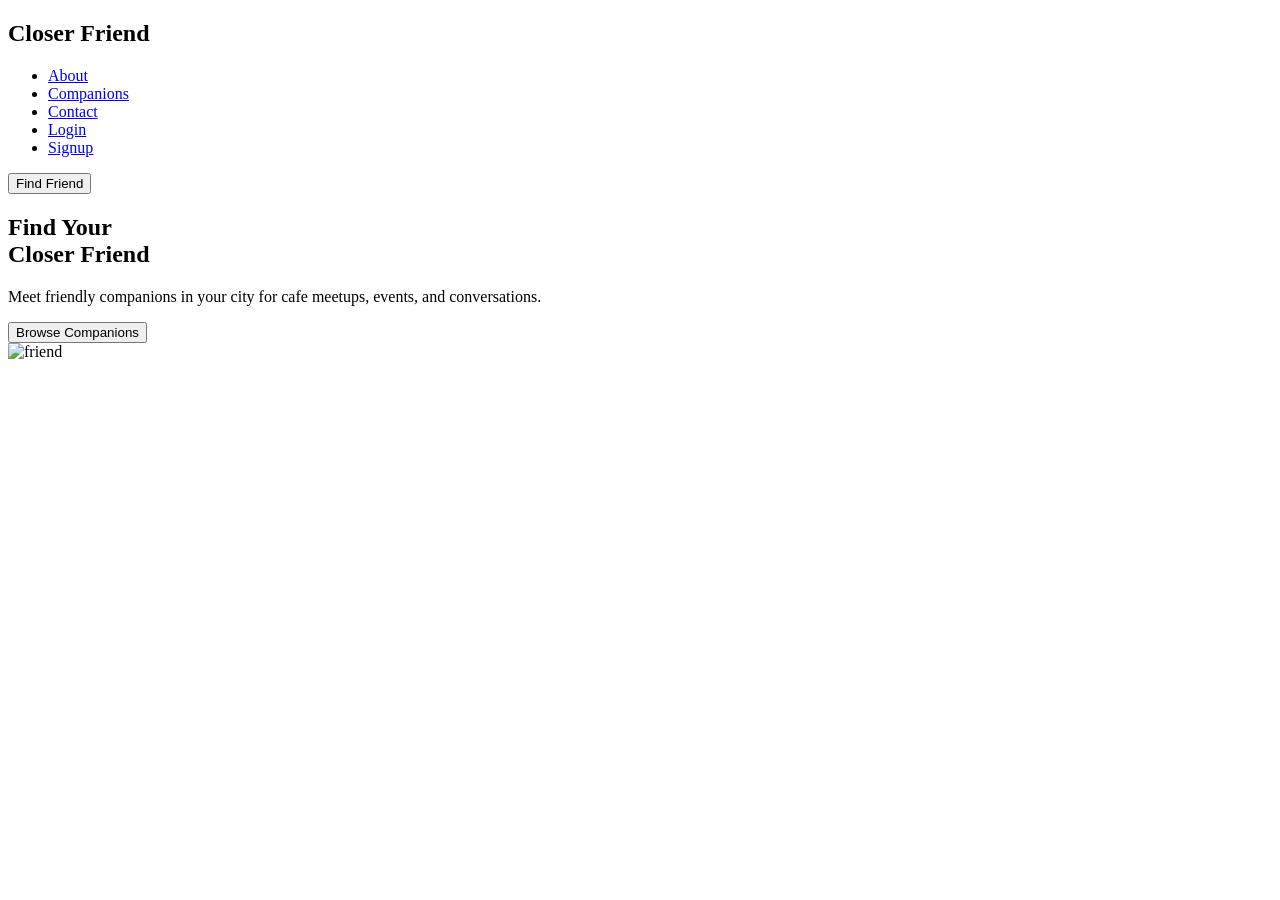
==== index.html @ 2f9b7b03 "Add files via upload" ====
<!DOCTYPE html>
<html lang="en">
<head>
<meta charset="UTF-8">
<meta name="viewport" content="width=device-width, initial-scale=1.0">
<title>Closer Friend</title>
<link rel="stylesheet" href="css/style.css">
</head>

<body>

<header>
<nav class="navbar">
<h2 class="logo">Closer Friend</h2>

<ul class="nav-links">
<li><a href="about.html">About</a></li>
<li><a href="companions.html">Companions</a></li>
<li><a href="contact.html">Contact</a></li>
<li><a href="login.html">Login</a></li>
<li><a href="signup.html">Signup</a></li>
</ul>

<a href="companions.html">
<button class="btn">Find Friend</button>
</a>

</nav>
</header>

<section class="hero">

<div class="hero-text">
<h1>Find Your <br>Closer Friend</h1>

<p>
Meet friendly companions in your city for cafe meetups,
events, and conversations.
</p>

<a href="companions.html">
<button class="hero-btn">Browse Companions</button>
</a>

</div>

<div class="hero-img">
  <img src="images/friend.png" alt="friend">
</div>

</section>

</body>
</html>
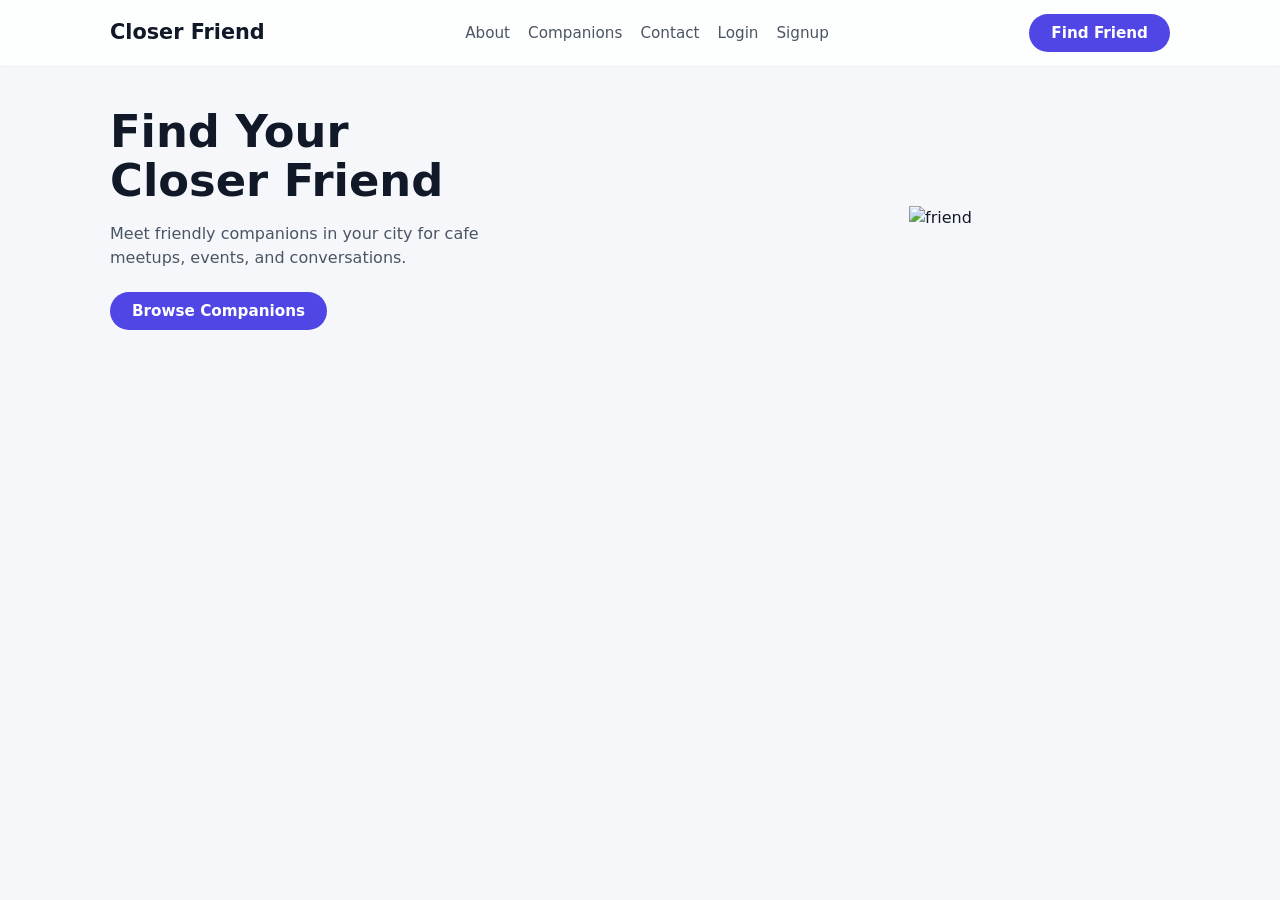
==== commit e2b4a5d5: "Update index.html" ====
--- a/index.html
+++ b/index.html
@@ -4,7 +4,7 @@
 <meta charset="UTF-8">
 <meta name="viewport" content="width=device-width, initial-scale=1.0">
 <title>Closer Friend</title>
-<link rel="stylesheet" href="css/style.css">
+<link rel="stylesheet" href="style.css">
 </head>
 
 <body>
@@ -52,3 +52,4 @@
 
 </body>
 </html>
+
--- a/style.css
+++ b/style.css
@@ -0,0 +1,406 @@
+/* ========== Global Reset & Base ========== */
+* {
+  margin: 0;
+  padding: 0;
+  box-sizing: border-box;
+  font-family: system-ui, -apple-system, BlinkMacSystemFont, "Segoe UI", sans-serif;
+}
+
+body {
+  background: #f5f7fb;
+  color: #111827;
+  line-height: 1.5;
+}
+
+/* Links & Buttons */
+a {
+  text-decoration: none;
+  color: inherit;
+}
+
+button {
+  border: none;
+  cursor: pointer;
+}
+
+/* Reusable button */
+.btn,
+.hero-btn {
+  padding: 10px 22px;
+  background: #4f46e5;
+  color: #fff;
+  border-radius: 999px;
+  font-weight: 600;
+  font-size: 0.95rem;
+  transition: background 0.2s ease, transform 0.2s ease, box-shadow 0.2s ease;
+  display: inline-block;
+}
+
+.btn:hover,
+.hero-btn:hover {
+  background: #4338ca;
+  transform: translateY(-1px);
+  box-shadow: 0 8px 18px rgba(79, 70, 229, 0.25);
+}
+
+/* ========== Navbar ========== */
+header {
+  background: #ffffffcc;
+  backdrop-filter: blur(10px);
+  border-bottom: 1px solid rgba(15, 23, 42, 0.06);
+  position: sticky;
+  top: 0;
+  z-index: 20;
+}
+
+.navbar,
+nav {
+  max-width: 1100px;
+  margin: 0 auto;
+  padding: 14px 20px;
+  display: flex;
+  align-items: center;
+  justify-content: space-between;
+}
+
+.logo,
+nav h2 {
+  font-size: 1.3rem;
+  font-weight: 700;
+  color: #111827;
+}
+
+/* nav links list */
+.nav-links,
+nav ul {
+  list-style: none;
+  display: flex;
+  align-items: center;
+  gap: 18px;
+}
+
+.nav-links a,
+nav ul li a {
+  font-size: 0.95rem;
+  color: #4b5563;
+  padding: 6px 0;
+  border-bottom: 2px solid transparent;
+  transition: color 0.2s ease, border-color 0.2s ease;
+}
+
+.nav-links a:hover,
+nav ul li a:hover {
+  color: #111827;
+  border-color: #4f46e5;
+}
+
+/* ========== Hero (index.html) ========== */
+.hero {
+  max-width: 1100px;
+  margin: 40px auto 60px;
+  padding: 0 20px;
+  display: grid;
+  grid-template-columns: minmax(0, 1.1fr) minmax(0, 0.9fr);
+  gap: 40px;
+  align-items: center;
+}
+
+.hero-text h1 {
+  font-size: 2.8rem;
+  line-height: 1.1;
+  margin-bottom: 16px;
+}
+
+.hero-text p {
+  font-size: 1rem;
+  color: #4b5563;
+  margin-bottom: 22px;
+  max-width: 420px;
+}
+
+.hero-btn {
+  font-size: 0.95rem;
+}
+
+/* Hero image control (your issue) */
+.hero-img {
+  display: flex;
+  justify-content: center;
+}
+
+.hero-img img {
+  max-width: 100%;
+  height: auto;
+  max-height: 320px; /* change this if you want smaller/bigger */
+  display: block;
+}
+
+/* ========== Auth pages (login, signup) ========== */
+.auth-container {
+  max-width: 380px;
+  margin: 60px auto;
+  padding: 28px 24px 32px;
+  background: #fff;
+  border-radius: 18px;
+  box-shadow: 0 18px 45px rgba(15, 23, 42, 0.12);
+}
+
+.auth-container h2 {
+  text-align: center;
+  margin-bottom: 18px;
+  font-size: 1.4rem;
+}
+
+.auth-container input {
+  width: 100%;
+  padding: 10px 12px;
+  margin-bottom: 12px;
+  border-radius: 10px;
+  border: 1px solid #d1d5db;
+  font-size: 0.95rem;
+  outline: none;
+  transition: border-color 0.2s ease, box-shadow 0.2s ease;
+  background: #f9fafb;
+}
+
+.auth-container input:focus {
+  border-color: #4f46e5;
+  box-shadow: 0 0 0 3px rgba(79, 70, 229, 0.18);
+  background: #fff;
+}
+
+.auth-container .btn {
+  width: 100%;
+  margin-top: 4px;
+}
+
+.auth-container p {
+  margin-top: 12px;
+  font-size: 0.9rem;
+  text-align: center;
+  color: #4b5563;
+}
+
+.auth-container p a {
+  color: #4f46e5;
+  font-weight: 600;
+}
+
+/* ========== Cards (features, companions, etc.) ========== */
+section {
+  max-width: 1100px;
+  margin: 40px auto;
+  padding: 0 20px;
+}
+
+section h1 {
+  font-size: 2rem;
+  margin-bottom: 20px;
+}
+
+/* container for multiple cards */
+.cards {
+  display: grid;
+  grid-template-columns: repeat(auto-fit, minmax(250px, 1fr));
+  gap: 25px;
+  margin-top: 10px;
+}
+
+/* single card */
+.card {
+  background: #ffffff;
+  border-radius: 16px;
+  overflow: hidden;
+  box-shadow: 0 10px 25px rgba(0, 0, 0, 0.08);
+  transition: transform 0.25s ease, box-shadow 0.25s ease;
+}
+
+.card:hover {
+  transform: translateY(-4px);
+  box-shadow: 0 16px 40px rgba(15, 23, 42, 0.18);
+}
+
+.card-content {
+  padding: 18px;
+  text-align: center;
+}
+
+.card-content h3 {
+  font-size: 1.1rem;
+  margin-bottom: 6px;
+}
+
+.card-content p {
+  color: #6b7280;
+  font-size: 0.9rem;
+}
+
+/* ========== Profile page ========== */
+.profile-card {
+  max-width: 480px;
+  margin: 70px auto;
+  background: #fff;
+  border-radius: 20px;
+  padding: 24px 22px;
+  box-shadow: 0 20px 45px rgba(15, 23, 42, 0.16);
+  display: flex;
+  gap: 20px;
+  align-items: center;
+}
+
+.profile-img {
+  width: 130px;
+  height: 130px;
+  border-radius: 20px;
+  object-fit: cover;
+  background: #e5e7eb;
+}
+
+.profile-info h2 {
+  font-size: 1.4rem;
+  margin-bottom: 4px;
+}
+
+.profile-info p {
+  font-size: 0.95rem;
+  color: #4b5563;
+  margin-bottom: 4px;
+}
+
+#profile-price {
+  margin-top: 8px;
+  font-weight: 700;
+  color: #10b981;
+}
+
+/* ========== Booking page ========== */
+.page-title {
+  text-align: center;
+  margin: 40px 0 10px;
+  font-size: 2rem;
+}
+
+.booking-form {
+  max-width: 420px;
+  margin: 0 auto 60px;
+  padding: 24px 22px;
+  background: #fff;
+  border-radius: 18px;
+  box-shadow: 0 18px 40px rgba(15, 23, 42, 0.16);
+  display: flex;
+  flex-direction: column;
+  gap: 10px;
+}
+
+.booking-form label {
+  font-size: 0.9rem;
+  color: #4b5563;
+}
+
+.booking-form input {
+  padding: 9px 11px;
+  border-radius: 10px;
+  border: 1px solid #d1d5db;
+  outline: none;
+  font-size: 0.95rem;
+  background: #f9fafb;
+  transition: border-color 0.2s ease, box-shadow 0.2s ease;
+}
+
+.booking-form input:focus {
+  border-color: #4f46e5;
+  box-shadow: 0 0 0 3px rgba(79, 70, 229, 0.18);
+  background: #fff;
+}
+
+.booking-form button {
+  margin-top: 8px;
+  padding: 10px 16px;
+  border-radius: 999px;
+  background: #4f46e5;
+  color: #fff;
+  font-weight: 600;
+}
+
+/* ========== Contact page ========== */
+.contact form {
+  max-width: 480px;
+  margin-top: 10px;
+  display: flex;
+  flex-direction: column;
+  gap: 10px;
+}
+
+.contact input,
+.contact textarea {
+  width: 100%;
+  padding: 10px 12px;
+  border-radius: 10px;
+  border: 1px solid #d1d5db;
+  font-size: 0.95rem;
+  outline: none;
+  background: #f9fafb;
+  transition: border-color 0.2s ease, box-shadow 0.2s ease;
+}
+
+.contact textarea {
+  min-height: 120px;
+  resize: vertical;
+}
+
+.contact input:focus,
+.contact textarea:focus {
+  border-color: #4f46e5;
+  box-shadow: 0 0 0 3px rgba(79, 70, 229, 0.18);
+  background: #fff;
+}
+
+.contact button {
+  align-self: flex-start;
+  padding: 10px 20px;
+  border-radius: 999px;
+  background: #4f46e5;
+  color: #fff;
+  font-weight: 600;
+}
+
+/* ========== About page ========== */
+.about p {
+  max-width: 650px;
+  margin-bottom: 10px;
+  color: #4b5563;
+}
+
+/* ========== Small screen tweaks ========== */
+@media (max-width: 768px) {
+  .navbar,
+  nav {
+    flex-direction: column;
+    align-items: flex-start;
+    gap: 10px;
+  }
+
+  .nav-links,
+  nav ul {
+    flex-wrap: wrap;
+    gap: 10px;
+  }
+
+  .hero {
+    grid-template-columns: 1fr;
+    text-align: center;
+  }
+
+  .hero-text p {
+    margin: 0 auto 20px;
+  }
+
+  .hero-img img {
+    max-height: 220px;
+  }
+
+  .profile-card {
+    flex-direction: column;
+    text-align: center;
+  }
+}
